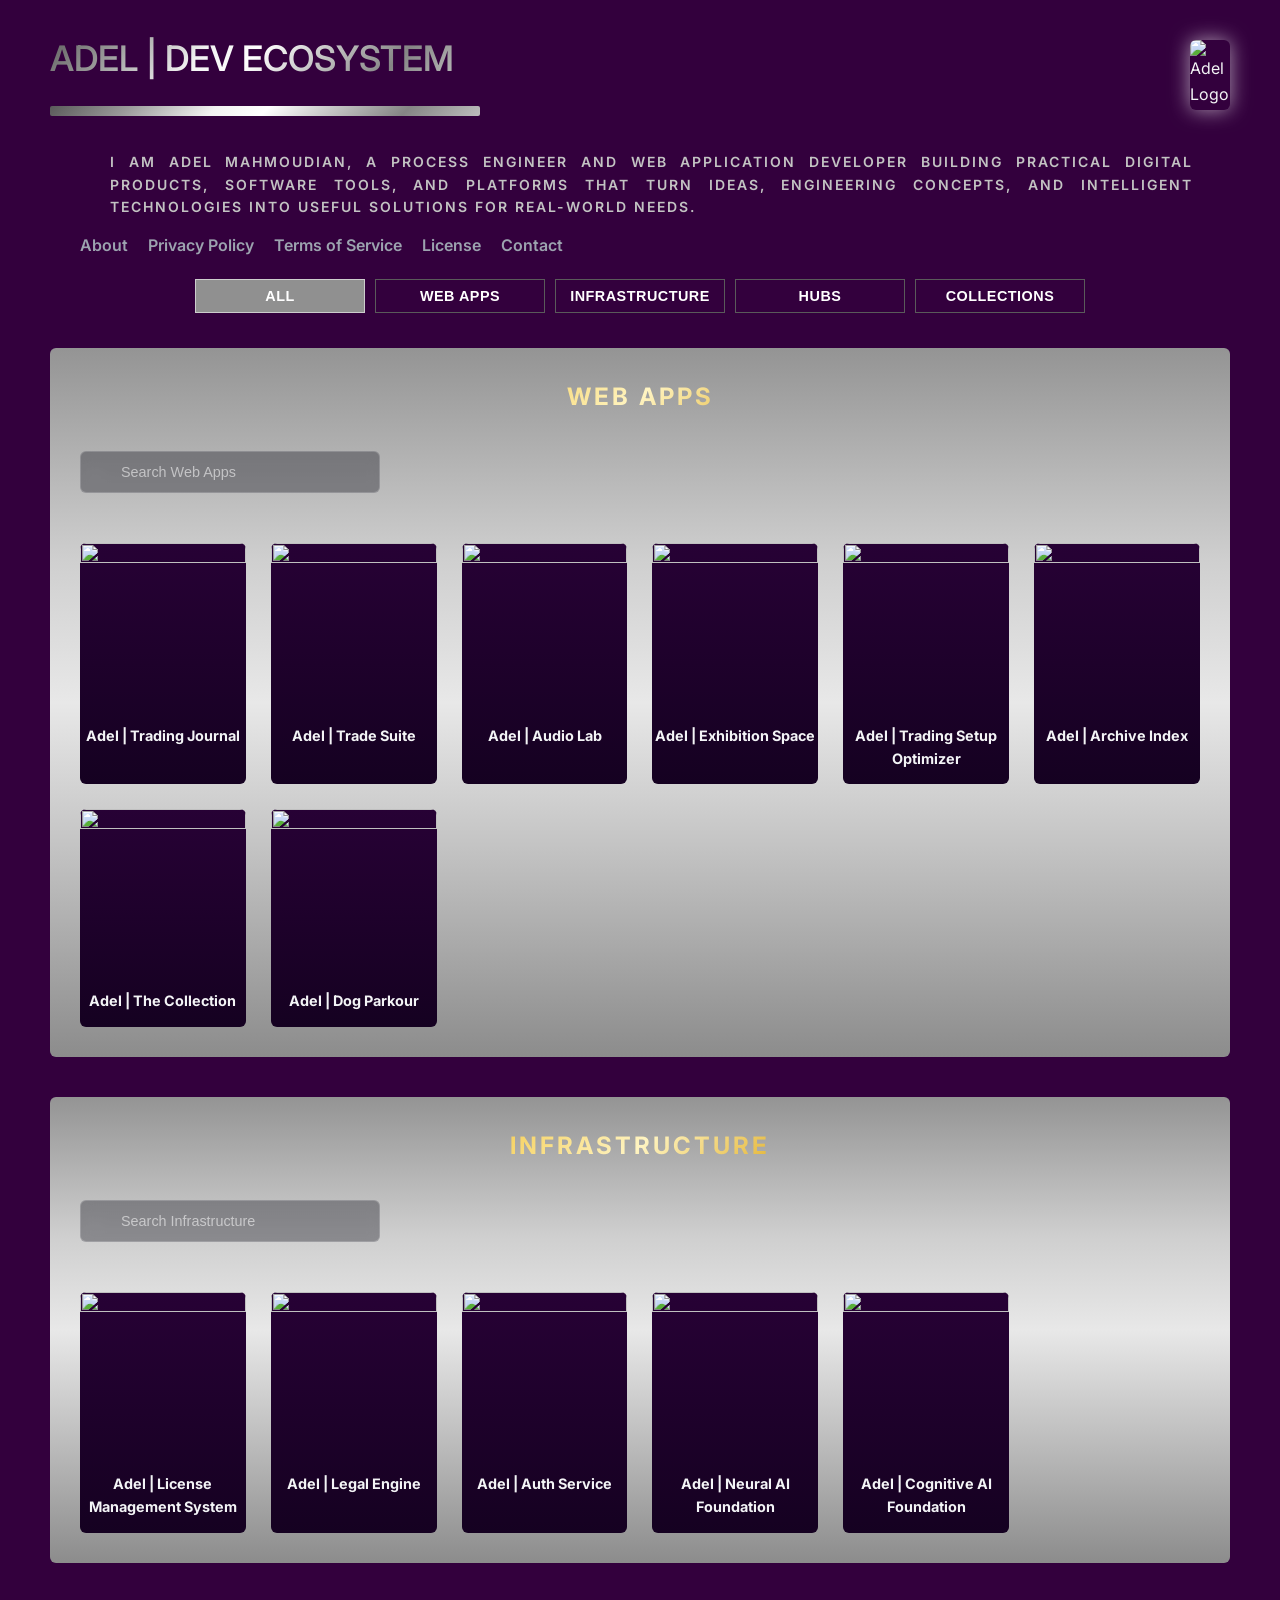
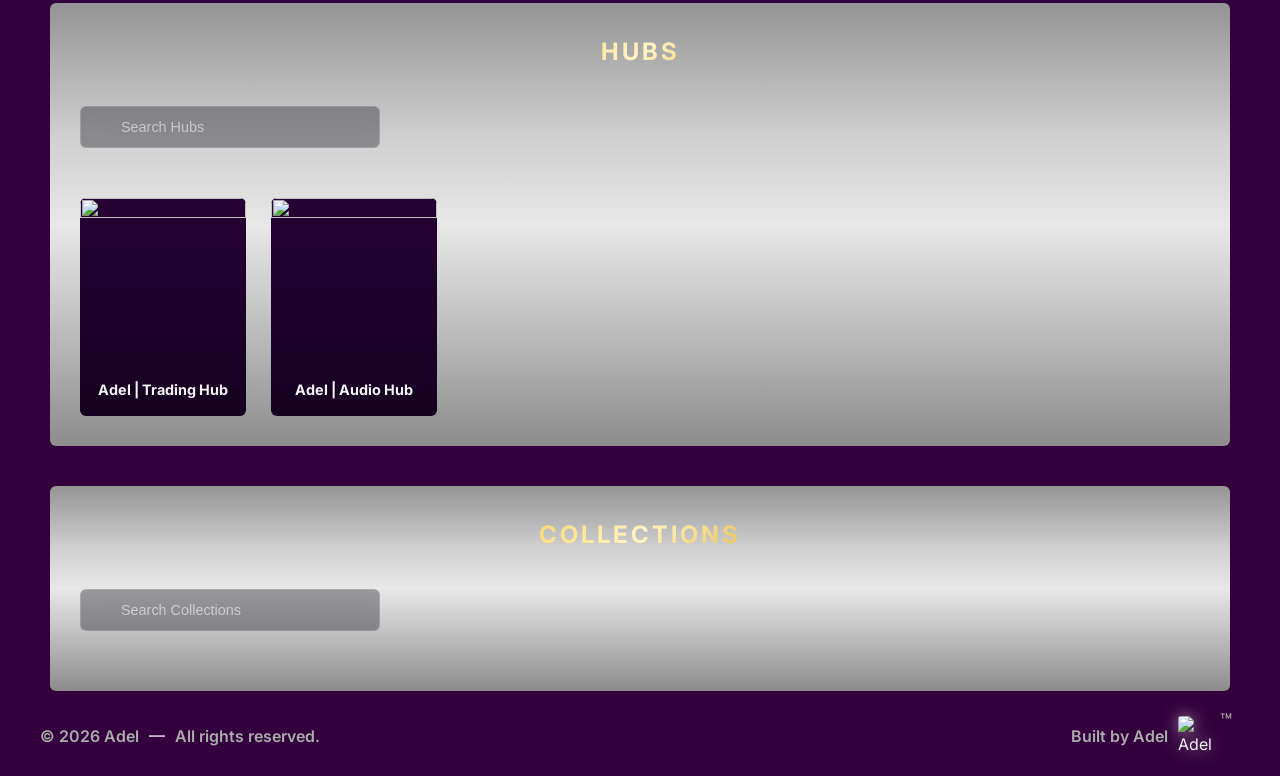
==== index.html @ b7fae026 "Deploying to gh-pages from @ adel-euai/dev-ecosystem@0aad345d366af66d57df4c00278a5dfdd2401c6c 🚀" ====
<!DOCTYPE html>
<html lang="en">

<head>
    <meta charset="utf-8" />
    <meta name="viewport" content="width=device-width, initial-scale=1.0" />
    <title>Adel | Dev Ecosyetm</title>

    <meta name="description" content="The official website of Adel Mahmoudian, bringing together digital products, software tools, platforms, and practical solutions across different domains.">
    <meta name="keywords" content="Process Engineer, Web Application Developer, Digital Products, Software Products, Web Applications, Software Tools, Platforms, Engineering, Automation, Intelligent Technologies, Adel Mahmoudian">
    <meta property="og:title" content="Adel | Dev Ecosystem">
    <meta property="og:description" content="The official website of Adel Mahmoudian, bringing together digital products, software tools, platforms, and practical solutions across different domains.">
    <meta property="og:image" content="https://adel-euai.github.io/asset-hub/og-image/dev-ecosystem-og-image.png">
    <meta property="og:url" content="https://adel-euai.github.io">
    <meta property="og:type" content="website">

    <meta name="twitter:card" content="summary_large_image">
    <meta name="twitter:title" content="Adel | Dev Ecosystem">
    <meta name="twitter:description" content="The official website of Adel Mahmoudian, bringing together digital products, software tools, platforms, and practical solutions across different domains.">
    <meta name="twitter:image" content="https://adel-euai.github.io/asset-hub/og-image/dev-ecosystem-og-image.png">

    <!------------------------------for address bar--------------------------------------->
    <link rel="icon" type="image/png" href="https://adel-euai.github.io/asset-hub/logo/adel-favicon.png">
    <link rel="stylesheet" href="styles.css">
    <link rel="preconnect" href="https://fonts.googleapis.com">
    <link rel="preconnect" href="https://fonts.gstatic.com" crossorigin>
    <link href="https://fonts.googleapis.com/css2?family=Inter:wght@400;600;800&display=swap" rel="stylesheet">
</head>

<body>
    <header class="main-header">
        <div class="header-content">
            <h1 class="gradient-text">Adel | Dev Ecosystem</h1>
            <div class="title-underline"></div>
            <p class="subtitle">
                I am Adel Mahmoudian, a Process Engineer and Web Application Developer building practical digital products, software tools, and platforms that turn ideas, engineering concepts, and intelligent technologies into useful solutions for real-world needs.
            </p>
            <nav class="nav-links">
                <a href="about.html">About</a>
                <a href="privacy.html">Privacy Policy</a>
                <a href="terms.html">Terms of Service</a>
                <a href="license.html">License</a>
                <a href="contact.html">Contact</a>
            </nav>
            
        </div>
        <img src="https://adel-euai.github.io/asset-hub/logo/adel-favicon.png" alt="Adel Logo" class="app-logo">
    </header>

    <div class="filter-bar">
        <button class="filter-btn active" data-filter="all">ALL</button>
        <button class="filter-btn" data-filter="web">WEB APPS</button>
        <button class="filter-btn" data-filter="infra">INFRASTRUCTURE</button>
        <button class="filter-btn" data-filter="hub">HUBS</button>
        <button class="filter-btn" data-filter="collection">COLLECTIONS</button>
    </div>

<!--============================= WEB APPS ======================================-->

    <section class="panel-grid-content" data-section="web">
        <div class="panel-box flex-column">
            <h2 class="panel-title">WEB APPS</h2>
            <div class="search-box">
                <div class="search-wrapper">
                    <span class="search-icon">⌕</span>
                    <input type="text" id="appSearch" placeholder="Search Web Apps">
                </div>
            </div>
      
            <div class="apps-grid">
                <div class="app-card web-app" data-name="trading journal">
                    <img src="https://adel-euai.github.io/asset-hub/logo/trading-journal-favicon.png">
                    <h3>Adel | Trading Journal</h3>
                </div>

                <div class="app-card web-app" data-name="trade suite">
                    <img src="https://adel-euai.github.io/asset-hub/logo/trade-suite-favicon.png">
                    <h3>Adel | Trade Suite</h3>
                </div>

                <div class="app-card web-app" data-name="audio lab">
                    <img src="https://adel-euai.github.io/asset-hub/logo/audio-lab-favicon.png">
                    <h3>Adel | Audio Lab</h3>
                </div>

                <div class="app-card web-app" data-name="exhibition space">
                    <img src="https://adel-euai.github.io/asset-hub/logo/exhibition-space-favicon.png">
                    <h3>Adel | Exhibition Space</h3>
                </div>
                <div class="app-card web-app" data-name="trading setup optimizer">
                    <img src="https://adel-euai.github.io/asset-hub/logo/trading-setup-optimizer-favicon.png">
                    <h3>Adel | Trading Setup Optimizer</h3>
                </div>
                <div class="app-card web-app" data-name="archive index">
                    <img src="https://adel-euai.github.io/asset-hub/logo/archive-index-favicon.png">
                    <h3>Adel | Archive Index</h3>
                </div>
                <div class="app-card web-app" data-name="the collection">
                    <img src="https://adel-euai.github.io/asset-hub/logo/the-collection-favicon.png">
                    <h3>Adel | The Collection</h3>
                </div>
                <div class="app-card web-app" data-name="dog parkour">
                    <img src="https://adel-euai.github.io/asset-hub/logo/dog-parkour-favicon.png">
                    <h3>Adel | Dog Parkour</h3>
                </div>

            </div>                      
        </div>
    </section>

<!--============================= INFRASTRUCTURES ======================================-->


    <section class="panel-grid-content" data-section="infra">
        <div class="panel-box flex-column">
            <h2 class="panel-title">INFRASTRUCTURE</h2>
            <div class="search-box">
                <div class="search-wrapper">
                    <span class="search-icon">⌕</span>
                    <input type="text" id="projectSearch" placeholder="Search Infrastructure">
                </div>
            </div>
      
            <div class="projects-grid">
                <div class="project-card web-app" data-name="license management system">
                    <div class="project-image">
                    <img src="https://adel-euai.github.io/asset-hub/logo/license-management-system-favicon.png">
                    </div>
                    <h3>Adel | License Management System</h3>
                </div>

                <div class="project-card web-app" data-name="legal engine">
                    <div class="project-image">
                    <img src="https://adel-euai.github.io/asset-hub/logo/legal-engine-favicon.png">
                    </div>
                    <h3>Adel | Legal Engine</h3>
                </div>

                <div class="project-card web-app" data-name="auth service">
                    <div class="project-image">
                    <img src="https://adel-euai.github.io/asset-hub/logo/auth-service-favicon.png">
                    </div>
                    <h3>Adel | Auth Service</h3>
                </div>

                <div class="project-card web-app" data-name="neural ai foundation">
                    <div class="project-image">
                    <img src="https://adel-euai.github.io/asset-hub/logo/neural-ai-foundation-favicon.png">
                    </div>
                    <h3>Adel | Neural AI Foundation</h3>
                </div>

                <div class="project-card web-app" data-name="cognitive ai foundation">
                    <div class="project-image">
                    <img src="https://adel-euai.github.io/asset-hub/logo/cognitive-ai-foundation-favicon.png">
                    </div>
                    <h3>Adel | Cognitive AI Foundation</h3>
                </div>
                
            </div>                      
        </div>
    </section>

<!--============================= HUBS ======================================-->

    <section class="panel-grid-content" data-section="hub">
        <div class="panel-box flex-column">
            <h2 class="panel-title">HUBS</h2>
            <div class="search-box">
                <div class="search-wrapper">
                    <span class="search-icon">⌕</span>
                    <input type="text" id="hubSearch" placeholder="Search Hubs">
                </div>
            </div>
      
            <div class="hubs-grid">
                <div class="hub-card" data-name="trading hub">
                    <img src="https://adel-euai.github.io/asset-hub/logo/trading-hub-favicon.png">
                    <h3>Adel | Trading Hub</h3>
                </div>

                <div class="hub-card" data-name="audio hub">
                    <img src="https://adel-euai.github.io/asset-hub/logo/audio-hub-favicon.png">
                    <h3>Adel | Audio Hub</h3>
                </div>
            </div>                       
        </div>
    </section>

<!--============================= COLLECTIONS ======================================-->

    <section class="panel-grid-content" data-section="collection">
        <div class="panel-box flex-column">
            <h2 class="panel-title">COLLECTIONS</h2>
            <div class="search-box">
                <div class="search-wrapper">
                    <span class="search-icon">⌕</span>
                    <input type="text" id="collectionSearch" placeholder="Search Collections">
                </div>
            </div>
      
            <!--div class="collections-grid">
                <div class="collection-card" data-name="exhibition">
                    <img src="https://adel-euai.github.io/asset-hub/logo/exhibition-favicon.png">
                    <h3>Adel | Exhibition</h3>
                </div>
            </div-->                      
        </div>
    </section>

    <!--============================= CONTACT ======================================-->
  <!--section class="contact-section">

  <div class="contact-container">

    <div class="contact-header">
      <h2 class="contact-title">LET’S CONNECT</h2>
      <p class="contact-text">
        For partnerships, licensing inquiries, or collaboration opportunities,
        feel free to reach out.
      </p>
    </div>

    <div class="contact-methods">

      <a href="mailto:adel.euai@gmail.com" class="contact-card">
        <span class="contact-value">adel.euai@gmail.com</span>
      </a>

      <a href="https://www.linkedin.com/in/adel-euai" target="_blank" class="contact-card">
        <span class="contact-value">LinkedIn</span>
      </a-->

    </div>

  </div>

</section>
    <div class="footer-container">

    <div class="footer-left">
      <span class="footer-built">© 2026 Adel</span>
      <span class="footer-separator">—</span>
      <span class="footer-built">All rights reserved.</span>
    </div>

    <div class="footer-right">
      <span class="footer-built">Built by Adel</span>
      <img src="https://adel-euai.github.io/asset-hub/logo/adel-favicon.png" alt="Adel Logo" class="footer-logo">
      <span class="tm-mark">™</span>
    </div>
  </div>

  <!--div class="footer-legal">
    <a href="./about.html">About</a>
    <span class="footer-separator">•</span>
    <a href="./privacy.html">Privacy Policy</a>
    <span class="footer-separator">•</span>
    <a href="./terms.html">Terms of Service</a>
    <span class="footer-separator">•</span>
    <a href="./license.html">License</a>
  </div-->
<!--------------------------------------------------MODAL----------------------------------------------->
    <div id="appModal" class="modal">
        <div class="modal-content">
            <span class="close-modal">&times;</span>
            <div class="modal-body">
                <div class="modal-left">
                    <img id="modalImg" src="">
                </div>
                <div class="modal-right">
                    <h3 id="modalTitle"></h3>
                    <p id="modalDesc"></p>
                    <span id="modalDescNote" class="cta-text"></span>
                    <div class="modal-actions">
                        <a id="modalLink" target="_blank" class="primary-btn">
                            Open Website
                        </a>
                        <a id="modalAppLink" target="_blank" class="primary-btn">
                            Launch App
                        </a>
                        <!--a id="modalGithubLink" target="_blank" class="primary-btn">
                            View GitHub
                        </a-->
                        <button id="hubItemsBtn" class="primary-btn">
                            View Hub Items
                        </button>
                        <a id="modalHubLink" target="_blank" class="primary-btn">
                            Open Hub
                        </a>
                    </div>
                </div>
            </div>
        </div>
    </div>
  <!----------------------------------------------MODAL HUB----------------------------------------------------->
  <div id="hubItemsModal" class="modal">
    <div class="modal-content hub-items-modal-content">
        <span class="close-hub-modal">&times;</span>
        <h2 id="hubItemsTitle" class="hub-items-title"></h2>
        <div class="hub-search-wrapper">
            <span class="hub-search-icon">⌕</span>
            <input
                type="text"
                id="hubItemSearch"
                placeholder="Search Item Name"
            >
        </div>
        <div id="hubItemsContainer" class="hub-items-container"></div>
    </div>
   </div>  
  
    <script src="script.js"></script>
    <!--script>
        const buttons = document.querySelectorAll(".filter-btn");

        buttons.forEach(btn => {
            btn.addEventListener("click", () => {

                // active state
                buttons.forEach(b => b.classList.remove("active"));
                btn.classList.add("active");

                const filter = btn.dataset.filter;

                // items
                const webApps = document.querySelectorAll(".web-app");
                const hubs = document.querySelectorAll(".hub");
                const infra = document.querySelectorAll(".project-card");

                if (filter === "all") {
                    webApps.forEach(el => el.classList.remove("hidden"));
                    hubs.forEach(el => el.classList.remove("hidden"));
                    infra.forEach(el => el.classList.remove("hidden"));
                }

                if (filter === "web") {
                    webApps.forEach(el => el.classList.remove("hidden"));
                    hubs.forEach(el => el.classList.add("hidden"));
                    infra.forEach(el => el.classList.add("hidden"));
                }

                if (filter === "hub") {
                    webApps.forEach(el => el.classList.add("hidden"));
                    hubs.forEach(el => el.classList.remove("hidden"));
                    infra.forEach(el => el.classList.add("hidden"));
                }

                if (filter === "infra") {
                    webApps.forEach(el => el.classList.add("hidden"));
                    hubs.forEach(el => el.classList.add("hidden"));
                    infra.forEach(el => el.classList.remove("hidden"));
                }

            });
        });
    </script-->
    <script>
        const buttons = document.querySelectorAll(".filter-btn");
        const sections = document.querySelectorAll(".panel-grid-content");

        buttons.forEach(btn => {
            btn.addEventListener("click", () => {

                buttons.forEach(b => b.classList.remove("active"));
                btn.classList.add("active");

                const filter = btn.dataset.filter;

                sections.forEach(sec => {

                    const type = sec.dataset.section;

                    if (filter === "all") {
                        sec.classList.remove("hidden");
                    } 
                    else if (type === filter) {
                        sec.classList.remove("hidden");
                    } 
                    else {
                        sec.classList.add("hidden");
                    }
                });
            });
        });
    </script>
</body>
</html>
---- styles.css ----
:root {
    --bg: #33003d;
    --card-bg: linear-gradient(180deg, #110135, #0a0121);
    /*--accent: #38bdf8;*/
    --text-main: #f3f4f6;
    --text-muted: #9ca3af;
    /*--border: rgba(56, 189, 248, 0.2);*/
}

* { box-sizing: border-box; }

body {
    margin: 0;
    font-family: 'Inter', sans-serif;
    background-color: var(--bg);
    color: var(--text-main);
    line-height: 1.6;
}

.main-header {
    display: flex;
    justify-content: space-between;
    align-items: top;
    width: 100%;
    padding: 30px 50px 0px 50px;
}

.gradient-text {
    font-size: 2.2rem;
    font-weight: 550;
    text-transform: uppercase;
    margin: 0;
    display: inline-block;
    /*background: linear-gradient(135deg, #4b4b4b, #ffffff);*/
        background: linear-gradient(
        135deg,
        #5a5a5a 0%,
        #9a9a9a 18%,
        #f2f2f2 38%,
        #ffffff 50%,
        #d0d0d0 62%,
        #858585 82%,
        #bdbdbd 100%
    );
    -webkit-background-clip: text;
    -webkit-text-fill-color: transparent;
    margin-bottom: 20px;
}

.subtitle {
    width: 95%; 
    Color: #c3c3c3;
    font-size: 14px;
    font-weight: 600;
    letter-spacing: 2px;
    margin: 35px 0 0 60px;
    text-align: justify;
      text-transform: uppercase;
}

.app-logo {
  height: 70px;
  box-shadow: 0 0 20px rgba(255, 255, 255, 0.6);
  border-radius: 6px;
  transition: transform 0.3s ease;
  margin-top: 10px;
}

.app-logo:hover {
  transform: scale(1.1);
}

.hero-section {
    width: 100%;
    padding: 0px 50px 0px 50px;
}

.hero-container {
    border-radius: 6px;
    overflow: hidden;
    border: 1px solid var(--border);
    box-shadow: 0 20px 50px rgba(0,0,0,0.6);
}

.main-cover {
    width: 100%;
    display: block;
    height: auto;
}

.panel-grid-content {
    display: flex;
    width: 100%;
    /*gap: 24px;*/
    margin: 10px auto;
    padding: 15px 50px; 

}

.panel-grid-content .panel-box:first-child {
    flex: 2.5; 
}

.panel-grid-content .panel-box:last-child {
    flex: 1;
    min-width: 300px; 
}

.panel-box {
    flex: 1;
        background: linear-gradient(
        0deg,
        #8c8c8c 0%,
        #c4c4c4 30%,
        #e8e8e8 50%,
        #cfcfcf 70%,
        #949494 100%
    );    
    border: 1px solid var(--border);
    /*border-radius: 20px;*/
    border-radius: 6px;
    padding: 10px 30px 30px 30px;
    display: flex;
    flex-direction: column;
}

.panel-box.flex-column {
    justify-content: space-between; 
}

.panel-box .cta-wrapper {
    margin: 20px 0 0 0; 
}

.panel-title {
    font-size: 1.5rem;
    letter-spacing: 3px;
    text-align: center;
    margin-bottom: 15px;
    background: linear-gradient(135deg, #27002e, #a000c0);
    background: linear-gradient(
    135deg,
    #7a4b00 0%,
    #b8860b 18%,
    #f6d365 38%,
    #fff4c2 50%,
    #e5b93f 62%,
    #b57908 82%,
    #8a5700 100%
);

    -webkit-background-clip: text;
    -webkit-text-fill-color: transparent;
}

.nav-btn {
    position: absolute;
    top: 50%;
    transform: translateY(-50%);
    background: #6eb37e;
    color: white;
    border: none;
    padding: 15px 10px;
    cursor: pointer;
    font-size: 1.2rem;
}

.cta-wrapper { text-align: center; margin: 60px 0; }

.primary-btn {
    text-decoration: none;
    padding: 18px 40px;
    background: linear-gradient(135deg, #6fbeb489, #2b43438a);
    border: 1px solid rgba(255, 255, 255, 0.347);
    color: white;
    font-weight: 800;
    /*border-radius: 15px;*/
    border-radius: 6px;
    font-size: 0.9rem;
    transition: 0.3s;
    display: inline-block;
    max-width: 300px;
    text-align: center;
}

.primary-btn:hover {
    box-shadow: 0 0 20px rgba(56, 189, 248, 0.6);
}

/*========================= FILTER BAR ===========================*/
.filter-bar {
    display: flex;
    gap: 10px;
    justify-content: center;
    margin: 20px 0;
}

.filter-btn {
    padding: 8px 14px;
    border: 1px solid #5a5a5a;
    background: transparent;
    color: #fff;
    cursor: pointer;
    border-radius: 0;
    transition: 0.2s;
    min-width: 170px;
    font-size: 0.9rem;
    font-weight: 550;
    letter-spacing: 0.5px;
    text-transform: uppercase;
}

.filter-btn.active {
    background: #909090;
    border-color: #cdcdcd;
    color: #ffffff;
}


.hidden {
    display: none !important;
}

.panel-grid-content {
    transition: opacity 0.3s ease, transform 0.3s ease;
}

.panel-grid-content.hidden {
    opacity: 0;
    transform: scale(0.98);
    pointer-events: none;
    height: 0;
    overflow: hidden;
}

/*========================= CONTACT ============================*/

.contact-section {
  padding: 10px 10px;
  background: linear-gradient(135deg, #3c3c3c, #cbcbcb);
  width: 95%;
  margin: 30px auto;
  /*border-radius: 20px;*/
  border-radius: 6px; 
}

.contact-section::before {
  content: "";
  /*position: absolute;*/
  position: relative;
  top: 0;
  left: 0;
  right: 0;
  height: 2px;
  background: linear-gradient(90deg, #a1e3ff, #6366f1);
  opacity: 0.6;
}

.contact-container {
  max-width: 1100px;
  margin: 0 auto 20px;
  text-align: center;
}

.contact-header {
  margin-bottom: 30px;
}

.contact-title {
  font-size: 2rem;
  margin-bottom: 15px;
  font-weight: 600;
  display: inline-block;
  background: linear-gradient(135deg, #27002e, #a000c0);
  background-clip: text;
  -webkit-background-clip: text;
  -webkit-text-fill-color: transparent;
}

.contact-text {
  font-size: 1.3rem;
  font-weight: 600;
  background: linear-gradient(135deg,  #2d2d2d, #545454);
  background-clip: text;
  -webkit-background-clip: text;
  -webkit-text-fill-color: transparent;
  color: #b7c0ff;
  max-width: 1000px;
  margin: 0 auto;
  line-height: 1.7;
}

/*================================== FOOTER ========================================*/
.footer {
  background: #0a0c10;
  padding: 40px 20px 25px;
  font-size: 14px;
  color: #8b8f98;
}

.footer-container {
  max-width: 1200px;
  margin: 0 auto;
  display: flex;
  justify-content: space-between;
  align-items: center;
  flex-wrap: wrap;
}

.footer-left {
  display: flex;
  align-items: center;
  gap: 10px;
  margin-bottom: 20px;
}

.footer-built {
  color: #ababab;
  line-height: 1;
  display: flex;
  align-items: center;
  font-weight: 600;
}

.footer-logo {
  height: 40px;
  width: 40px;
  filter: drop-shadow(0 0 8px rgba(255, 255, 255, 0.5));
  border-radius: 3px;
  transition: transform 0.3s ease;
  object-fit: cover;
}

.footer-logo:hover {
  transform: scale(1.05);
}

.footer-legal {
  margin-bottom: 20px;
  text-align: center;
  font-weight: 600;
}

.footer-legal a {
  color: #ababab;
  text-decoration: none;
  margin: 0 10px;
  transition: 0.3s ease;
}

.footer-legal a:hover {
  color: #ffffff;
}

.footer-right {
  display: flex;
  align-items: center;   
  gap: 10px;
  margin-bottom: 20px;
}

.footer-right:hover .footer-logo {
  transform: scale(1.05);
  transition: 0.3s ease;
}
.footer-separator {
color: #ffffff;
}
/*=============================== TRADE MARK ================================*/

.tm-mark {
    position: relative;
    top: -15px;         
    right: 8px;      
    font-size: 20px;   
    font-weight: normal;
    color: #ababab;    
    opacity: 1;      
}

/**********************************The Main App Card*******************************/
.app-showcase-card {
    display: flex;
    background: rgb(39, 0, 54);
    border: 1px solid var(--border); 
    border-radius: 20px;
    overflow: hidden;
    transition: transform 0.3s ease;
    margin-top: 20px; 
    height: 400px; 
    cursor: pointer;
}

.app-thumbnail {
    flex: 2; 
    background: #1a1a1a;
    height: 100%; 
}

.app-thumbnail img {
    width: 100%;
    height: 100%;
    object-fit: cover; 
}
.app-info {
    flex: 2;
    padding: 20px 30px; 
    display: flex;
    flex-direction: column;
    justify-content: center; 
    gap: 10px; 
}

.app-info h3 {
    font-size: 1.5rem; 
    margin: 0;
}

.app-features-list {
    list-style: none;
    padding: 0;
    margin: 10px 0; 
}

.app-features-list li {
    margin-bottom: 6px; 
    font-size: 0.9rem;
}

.app-info .cta-wrapper {
    margin: 10px 0 0 0; 
    text-align: center;
}

.project-desc {
    margin: 10px 0 0 0; 
    text-align: justify;
    color: #ffffff;
}

.project-title {
    text-align: center;
    color: #e694ff;
}

.cta-text {
    display: block;
    margin-top: 0px;
    color: #a4a4a4; 
    font-weight: 600;
    font-style: italic; 
    line-height: 1.5;
}

/*------------------------------------------NAVI--------------------------------------------*/
.nav-links {
  margin: 15px 0px 0px 30px;
  display: flex;
  gap: 20px;
}

.nav-links a {
  text-decoration: none;
  color: var(--text-muted);
  font-weight: 600;
  transition: 0.3s;
}

.nav-links a:hover {
  color: #ffffff;
}


/*--------------------------------------------Title Underline------------------------------------------*/
.site-title {
    margin-bottom: 5px; 
    font-size: 2.5rem;
    color: #ffffff; 
}

.title-underline {
    width: 430px;           
    height: 10px;           
    /*background: linear-gradient(90deg, #ffffff,#393939);*/
    
        background: linear-gradient(
        135deg,
        #5a5a5a 0%,
        #9a9a9a 18%,
        #f2f2f2 38%,
        #ffffff 50%,
        #d0d0d0 62%,
        #858585 82%,
        #bdbdbd 100%
    );
    border-radius: 2px;    
    align-items: left;
}


/*-------------------------------------------MODAL----------------------------------------------*/
.modal {
    display: none;
    position: fixed;
    inset: 0;
    z-index: 9999;
    background: rgba(0,0,0,0.7);
    justify-content: center;
    align-items: center;
}

.modal.active {
    display: flex;
}

.modal-content {
    /*background: rgb(39, 0, 54);*/
    background: rgb(33, 2, 41);
    border-radius: 6px;
    padding: 25px;
    width: 80%;
    max-width: 1800px;
    position: relative;
}

.modal-body {
    display: flex;
    gap: 25px;
    align-items: center;
}

.modal-left {
    flex: 1.2;
}

.modal-left img {
    width: 100%;
    border-radius: 6px;
}

.modal-right {
    flex: 1.5;
    display: flex;
    flex-direction: column;
    gap: 12px;
    text-align: justify;
}
/*
.modal-right .primary-btn {
    width: auto;
    align-self: center;
    margin-top: 20px;
}
*/
.modal-right .primary-btn {
    width: auto;
    align-self: center;
}

.modal-right h3 {
    margin: 0;
    text-align: center;
    color: #8cbabe;
}

.modal-right p {
    margin: 0;
    line-height: 1.6;
}

.modal-actions {
    display: flex;
    gap: 12px;
    justify-content: center;
    align-items: center;
    flex-wrap: nowrap; /* مهم */
}

.modal-actions .primary-btn {
    margin-top: 0 !important;
    flex: 1;
    min-width: 160px;
}

/* ================= MODAL CLOSE BUTTON ================= */

.close-modal,
.close-hub-modal {

    position: absolute;
    top: 18px;
    right: 18px;

    width: 42px;
    height: 42px;

    display: flex;
    align-items: center;
    justify-content: center;

    background: rgba(255,255,255,0.08);
    border: 1px solid rgba(255,255,255,0.12);

    border-radius: 6px;

    backdrop-filter: blur(8px);

    color: #ffffff;
    font-size: 24px;
    font-weight: 400;

    cursor: pointer;

    transition: all 0.25s ease;
}

.close-modal:hover,
.close-hub-modal:hover {

    background: rgba(255,255,255,0.16);

    transform: scale(1.05);

    box-shadow: 0 0 15px rgba(255,255,255,0.12);
}
/*-----------------------------------------APP STORE TO GRID-----------------------------------*/
.apps-grid {
    display: grid;
    grid-template-columns: repeat(6, 1fr);
    gap: 25px;
    margin-top: 20px;
}

.projects-grid {
    display: grid;
    grid-template-columns: repeat(6, 1fr);
    gap: 25px;
    margin-top: 20px;
}

.hubs-grid {
    display: grid;
    grid-template-columns: repeat(6, 1fr);
    gap: 25px;
    margin-top: 20px;
}

.collections-grid {
    display: grid;
    grid-template-columns: repeat(6, 1fr);
    gap: 25px;
    margin-top: 20px;
}

.app-card {
    border-radius: 6px;
    border: 1px solid var(--border);
    background: linear-gradient(180deg, #270135, #150121);
    overflow: hidden;
    cursor: pointer;
    transition: 0.3s ease;
    text-align: center;
}

.app-card:hover {
    transform: translateY(-6px);
}

.project-card {
    border-radius: 6px;
    border: 1px solid var(--border);
    background: linear-gradient(180deg,  #270135, #150121);
    overflow: hidden;
    cursor: pointer;
    transition: 0.3s ease;
    text-align: center;
}

.project-card:hover {
    transform: translateY(-6px);
}

.hub-card {
    border-radius: 6px;
    border: 1px solid var(--border);
    background: linear-gradient(180deg,  #270135, #150121);
    overflow: hidden;
    cursor: pointer;
    transition: 0.3s ease;
    text-align: center;
}

.hub-card:hover {
    transform: translateY(-6px);
}

.collection-card {
    border-radius: 6px;
    border: 1px solid var(--border);
    background: linear-gradient(180deg, #110135, #0a0121);
    overflow: hidden;
    cursor: pointer;
    transition: 0.3s ease;
    text-align: center;
}

.collection-card:hover {
    transform: translateY(-6px);
}

.app-card img {
    width: 100%;
    aspect-ratio: 1 / 1;
    object-fit: cover;
}

.project-card img {
    width: 100%;
    /*aspect-ratio: 1.9 / 1;*/
    aspect-ratio: 1 / 1;
    object-fit: cover;
}

.hub-card img {
    width: 100%;
    aspect-ratio: 1 / 1;
    object-fit: cover;
}

.collection-card img {
    width: 100%;
    aspect-ratio: 1 / 1;
    object-fit: cover;
}

.app-card h3 {
    text-align: center;
    font-size: 0.9rem;
}

.project-card h3 {
    text-align: center;
    font-size: 0.9rem;
}

.hub-card h3 {
    text-align: center;
    font-size: 0.9rem;
}

.collection-card h3 {
    text-align: center;
    font-size: 0.9rem;
}

/* ================= HUB MODAL SCROLLBAR ================= */

.hub-items-modal-content::-webkit-scrollbar {
    width: 10px;
}

.hub-items-modal-content::-webkit-scrollbar-track {
    background: rgba(255,255,255,0.04);
    border-radius: 6px;
}

.hub-items-modal-content::-webkit-scrollbar-thumb {
    background: linear-gradient(180deg, #4bd0bf, #7c3aed);
    border-radius: 6px;
    border: 2px solid rgba(0,0,0,0.15);
}

.hub-items-modal-content::-webkit-scrollbar-thumb:hover {
    background: linear-gradient(180deg, #67e8f9, #8b5cf6);
}

/* Firefox */

.hub-items-modal-content {
    scrollbar-width: thin;
    scrollbar-color: #7c3aed rgba(255,255,255,0.04);
}

.hub-items-modal-content {
    scroll-behavior: smooth;
}
/*----------------------------------------SEARCH-----------------------------------------*/
.search-box {
    width: 300px;
    text-align: center;
    display: flex;
    justify-content: center;
    margin: 20px 0 30px;
}

.search-box input {
    width: 100%;
    padding: 10px;
    border-radius: 6px;
    border: 1px solid var(--border);
    outline: none;
}

.search-wrapper {
    position: relative;
    width: 320px;
}

.search-wrapper input {
    width: 100%;
    padding: 12px 16px 12px 40px;
    border-radius: 6px;
    border: 1px solid rgba(255,255,255,0.18);
    background: rgba(10, 10, 20, 0.35);
    color: #fff;
    font-size: 0.9rem;
    backdrop-filter: blur(6px);
    transition: all 0.2s ease;
}

.search-wrapper input::placeholder {
    color: rgba(255,255,255,0.55);
}

.search-icon {
    position: absolute;
    left: 12px;
    top: 50%;
    transform: translateY(-50%);
    font-size: 0.95rem;
    color: rgba(255,255,255,0.6);
    pointer-events: none;
}

.search-wrapper input:focus {
    outline: none;
    border: 1px solid rgb(255, 255, 255);
    background: rgba(87, 87, 87, 0.958);
    box-shadow: 0 0 0 3px rgba(246, 246, 246, 0.12);
}

.hub-items-modal-content {
    width: 1200px;
    max-width: 92%;
    max-height: 85vh;
    overflow-y: auto;
}

.hub-items-title {
    text-align: center;
    margin-bottom: 25px;
    color: #4bd0bf;
}

.hub-items-container {
    display: flex;
    flex-direction: column;
    gap: 15px;
}

.hub-item-row {
    display: flex;
    gap: 15px;
    align-items: flex-start;

    background: rgba(255,255,255,0.04);
    border: 1px solid rgba(255,255,255,0.08);

    padding: 15px;
    border-radius: 6px;
}

.hub-item-row img {
    width: 100px;
    height: 100px;
    border-radius: 6px;
    object-fit: cover;
    flex-shrink: 0;
}

.hub-item-info {
    flex: 1;
}

.hub-item-info h4 {
    margin: 0 0 8px 0;
    color: #cacaca;
}

.hub-item-info p {
    margin: 0;
    color: #cbcbcb;
    font-size: 0.9rem;
    line-height: 1.5;
}

/* ================= HUB ITEM LINKS ================= */

.hub-item-links {
    display: flex;
    gap: 10px;
    margin-top: 14px;
    flex-wrap: wrap;
}

.hub-item-link {
    text-decoration: none;
    padding: 8px 14px;
    border-radius: 6px;
    background: rgba(255, 255, 255, 0.326);
    border: 1px solid rgba(255,255,255,0.1);
    color: #ffffff;
    font-size: 0.82rem;
    font-weight: 600;
    transition: all 0.25s ease;
    margin-left: auto;
}

.hub-item-link:hover {
    background: rgba(75,208,191,0.16);
    border-color: rgba(75,208,191,0.4);
    transform: translateY(-2px);
}

/* ================= HUB SEARCH ================= */

.hub-search-wrapper {
    position: relative;
    width: 100%;
    margin-bottom: 22px;
}

.hub-search-wrapper input {
    width: 100%;
    padding: 13px 16px 13px 42px;
    border-radius: 6px;
    border: 1px solid rgba(255,255,255,0.12);
    background: rgba(255,255,255,0.05);
    color: #ffffff;
    font-size: 0.92rem;
    outline: none;
    transition: all 0.25s ease;
}

.hub-search-wrapper input:focus {
    border-color: rgba(75,208,191,0.5);
    box-shadow: 0 0 0 4px rgba(75,208,191,0.08);
}

.hub-search-wrapper input::placeholder {
    color: rgba(255,255,255,0.45);
}

.hub-search-icon {
    position: absolute;
    left: 14px;
    top: 50%;
    transform: translateY(-50%);
    color: rgba(255,255,255,0.5);
    font-size: 0.95rem;
    pointer-events: none;
}

.hub-item-meta {

    display: flex;

    flex-wrap: wrap;

    gap: 10px;

    margin-top: 12px;

    margin-bottom: 14px;

}

.hub-item-badge {

    padding: 8px 14px;

    border-radius: 6px;

    background: rgba(255,255,255,0.04);

    border: 1px solid rgba(255,255,255,0.08);

    color: #cfcfcf;

    font-size: 0.78rem;

    font-weight: 700;

    letter-spacing: .5px;

    user-select: none;

}



/* ================= GLOBAL SCROLLBAR ================= */

/* Firefox */

html {

    scrollbar-width: thin;

    scrollbar-color: #bcbcbc #1f0135;

}

/* Chrome / Edge / Safari */

::-webkit-scrollbar {

    width: 12px;

    height: 12px;

}

::-webkit-scrollbar-track {

    background: linear-gradient(
        180deg,
        #260135,
        #180121
    );

    border-left: 1px solid rgba(197, 56, 248, 0.08);

}

::-webkit-scrollbar-thumb {

    background: linear-gradient(
        180deg,
        #9b4bd0,
        #b73aed
    );

    border-radius: 6px;

    border: 2px solid #2b0135;

    transition: all .25s ease;

}

::-webkit-scrollbar-thumb:hover {

    background: linear-gradient(
        180deg,
        #c167f9,
        #cb5cff
    );

}

::-webkit-scrollbar-thumb:active {

    background: #b34bd0;

}

::-webkit-scrollbar-corner {

    background: #240135;

}

/*////////////////////////////////////////////////--MOBILE--/////////////////////////////////////////////*/
@media (max-width: 768px) {

    /* ================= GENERAL ================= */
    body {
        line-height: 1.6;
    }

    /* ================= HEADER ================= */
    .main-header {
        padding: 20px 18px 0 18px;
    }

    .header-content {
        display: flex;
        flex-direction: column;
        align-items: flex-start;
        gap: 12px;
    }

    .gradient-text {
        font-size: 1.5rem;
        margin-bottom: 10px;
    }

    .title-underline {
        width: 250px;
        height: 6px;
    }

    .subtitle {
        width: 90%;
        margin-top: 10px;
        font-size: 14px;
        letter-spacing: 0.8px;
        text-align: justify;
        margin-left: auto;
    }

    .app-logo {
        height: 55px;
        margin-top: 0;
    }
    .nav-links {
        margin: 10px 0 0 0;
        flex-wrap: wrap;
        gap: 10px;
        font-size: 0.85rem;
    }

    /* ================= HERO ================= */
    .hero-section {
        padding: 0 15px;
    }

    /* ================= PANEL ================= */
    .panel-grid-content {
        flex-direction: column;
        padding: 10px 15px;
        gap: 15px;
    }

    .panel-box {
        padding: 15px;
    }

    .panel-grid-content .panel-box:last-child {
        min-width: unset;
    }

    /* ================= CAROUSEL ================= */
    .carousel {
        aspect-ratio: 16 / 10;
    }

    /* ================= FEATURES ================= */
    .features-grid {
        gap: 10px;
    }

    .feature-card {
        padding: 12px;
    }

    .feature-card h3 {
        font-size: 0.9rem;
    }

    .feature-card p {
        font-size: 0.8rem;
    }

    /* ================= BUTTON ================= */
    .primary-btn {
        width: 100%;
        max-width: 100%;
        font-size: 0.85rem;
    }

    /* ================= CONTACT ================= */
    .contact-section {
        width: 93%;
        border-radius: 6px;
    }

    .contact-title {
        font-size: 1.5rem;
    }

    .contact-text {
        font-size: 1rem;
    }

    .contact-methods {
        gap: 15px;
    }

    .contact-card {
        min-width: 100%;
    }

    /* ================= FOOTER ================= */
    .footer-container {
        flex-direction: column;
        gap: 15px;
        text-align: center;
    }

    .footer-left,
    .footer-right {
        justify-content: center;
    }

    /* ================= GRID FIX ================= */
    .apps-grid {
        grid-template-columns: repeat(2, 1fr);
    }

    .projects-grid {
        grid-template-columns: repeat(2, 1fr);
    }

    .hubs-grid {
        grid-template-columns: repeat(2, 1fr);
    }

    /* ================= SEARCH ================= */
    .search-wrapper {
        width: 100%;
    }

    /* ================= MODAL ================= */
    
    .modal-content {
        width: 95%;
        max-width: 95%;
        max-height: 90vh;
        overflow-y: auto; 
        padding: 15px;
        border-radius: 6px;
    }

    .modal-body {
        flex-direction: column;
        align-items: stretch;
        gap: 15px;
    }

    .modal-left {
        flex: unset;
        width: 100%;
    }

    .modal-left img {
        width: 100%;
        height: auto;
        border-radius: 6px;
    }

    .modal-right {
        flex: unset;
        width: 100%;
        text-align: justify;
        gap: 10px;
    }

    .modal-right h3 {
        font-size: 1.2rem;
        color: #4bd0bf;
    }

    .modal-right p {
        font-size: 0.9rem;
        line-height: 1.5;
    }

    .modal-right .primary-btn {
        width: 100%;
        margin-top: 10px;
    }

/*========================= FILTER BAR ===========================*/
.filter-bar {
    display: flow-root;
    margin: 20px 0 0 12px;
}

.filter-btn {
    min-width: 20px;
    font-size: 0.44rem;
}

/*================================== FOOTER ========================================*/

.footer-built {
  font-weight: 600;
  font-size: 12px;
}

.footer-legal {
  margin-bottom: 20px;
  margin-top: 20px;
  font-size: 12px;
}

}
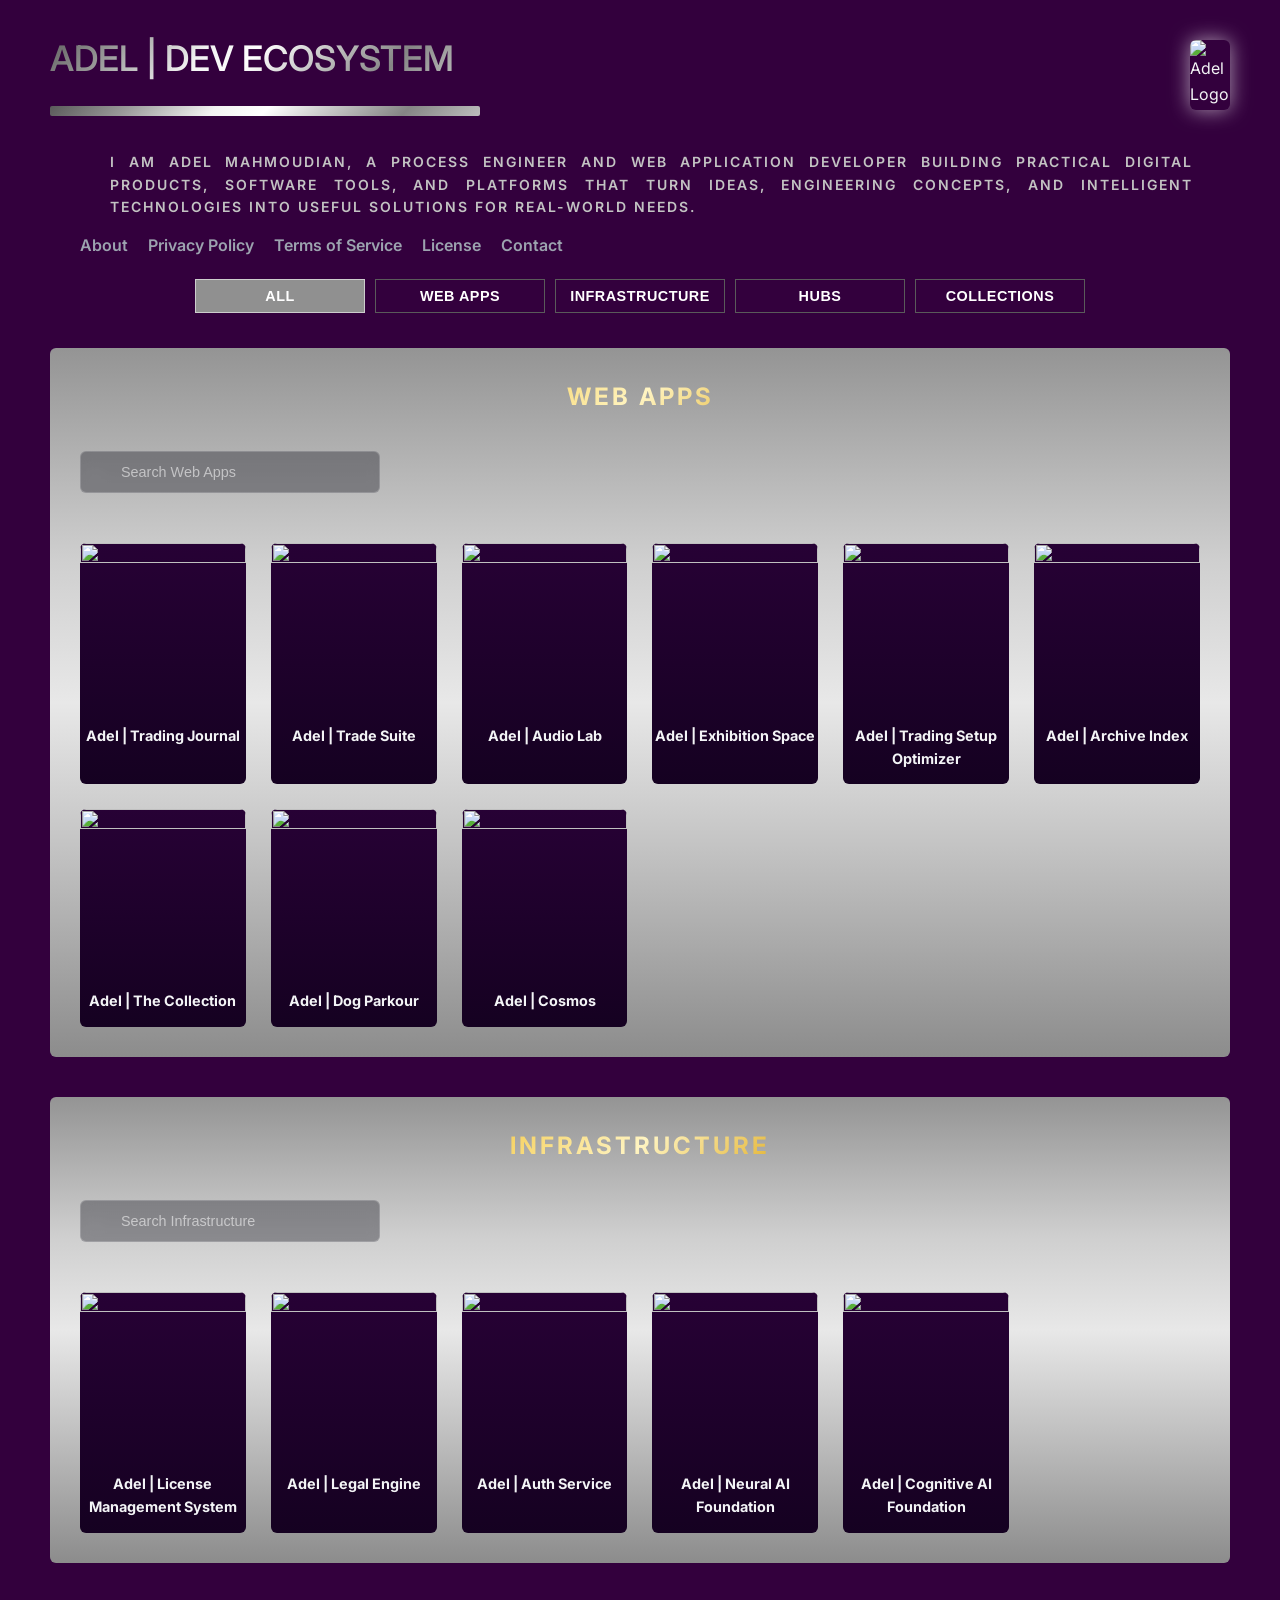
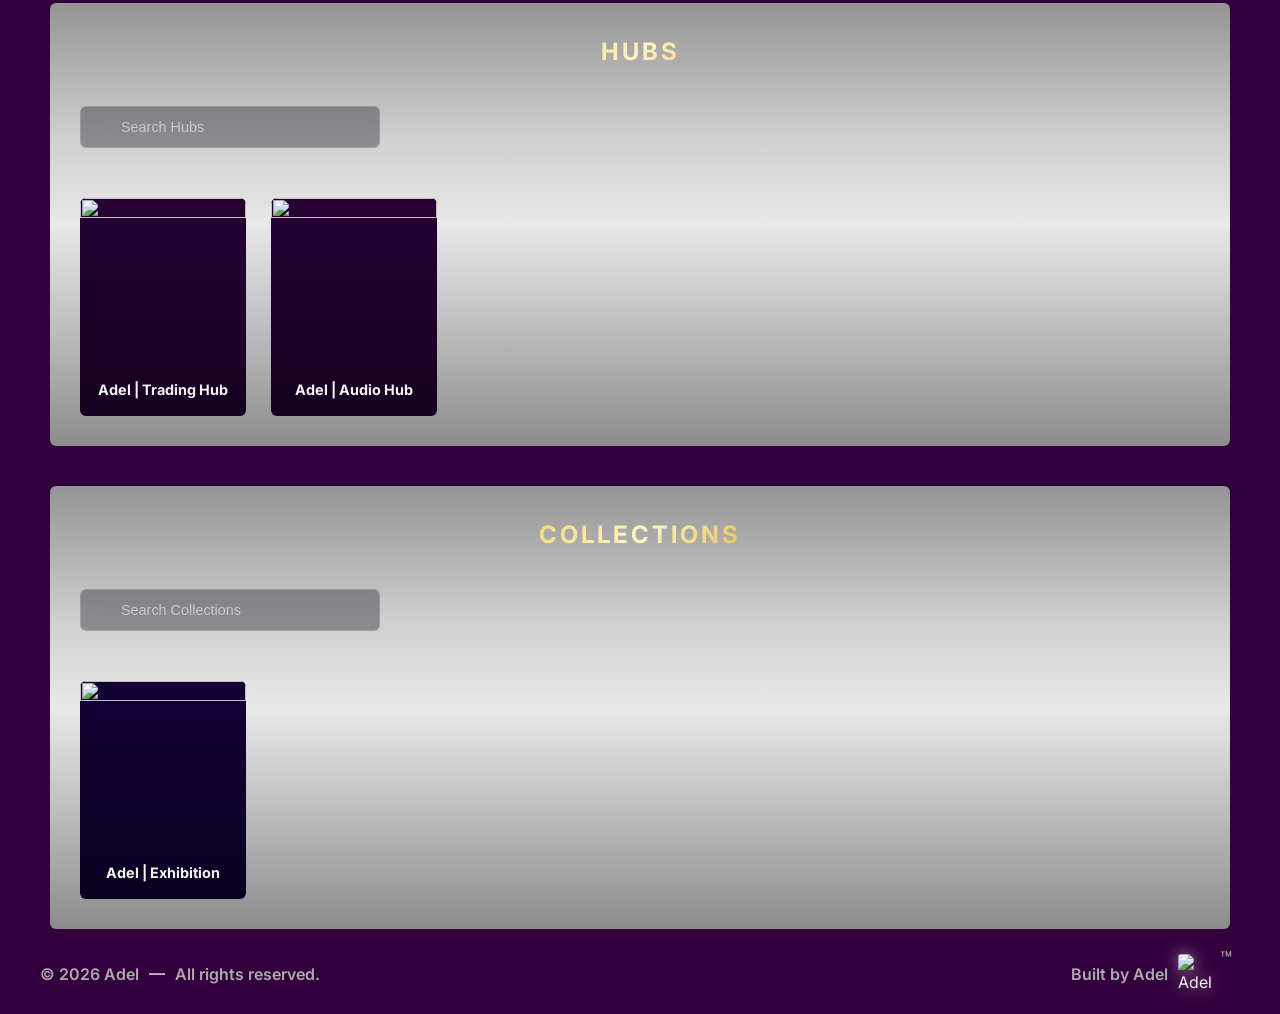
==== commit a55931f7: "Deploying to gh-pages from @ adel-euai/dev-ecosystem@9e253f9f2bd47e468799720ecc8d53b76d857f08 🚀" ====
--- a/index.html
+++ b/index.html
@@ -103,6 +103,10 @@
                     <img src="https://adel-euai.github.io/asset-hub/logo/dog-parkour-favicon.png">
                     <h3>Adel | Dog Parkour</h3>
                 </div>
+                <div class="app-card web-app" data-name="cosmos">
+                    <img src="https://adel-euai.github.io/asset-hub/logo/cosmos-favicon.png">
+                    <h3>Adel | Cosmos</h3>
+                </div>
 
             </div>                      
         </div>
@@ -199,12 +203,12 @@
                 </div>
             </div>
       
-            <!--div class="collections-grid">
+            <div class="collections-grid">
                 <div class="collection-card" data-name="exhibition">
                     <img src="https://adel-euai.github.io/asset-hub/logo/exhibition-favicon.png">
                     <h3>Adel | Exhibition</h3>
                 </div>
-            </div-->                      
+            </div>                      
         </div>
     </section>
 
--- a/styles.css
+++ b/styles.css
@@ -1217,6 +1217,10 @@
         grid-template-columns: repeat(2, 1fr);
     }
 
+    .collections-grid {
+        grid-template-columns: repeat(2, 1fr);
+    }
+
     /* ================= SEARCH ================= */
     .search-wrapper {
         width: 100%;
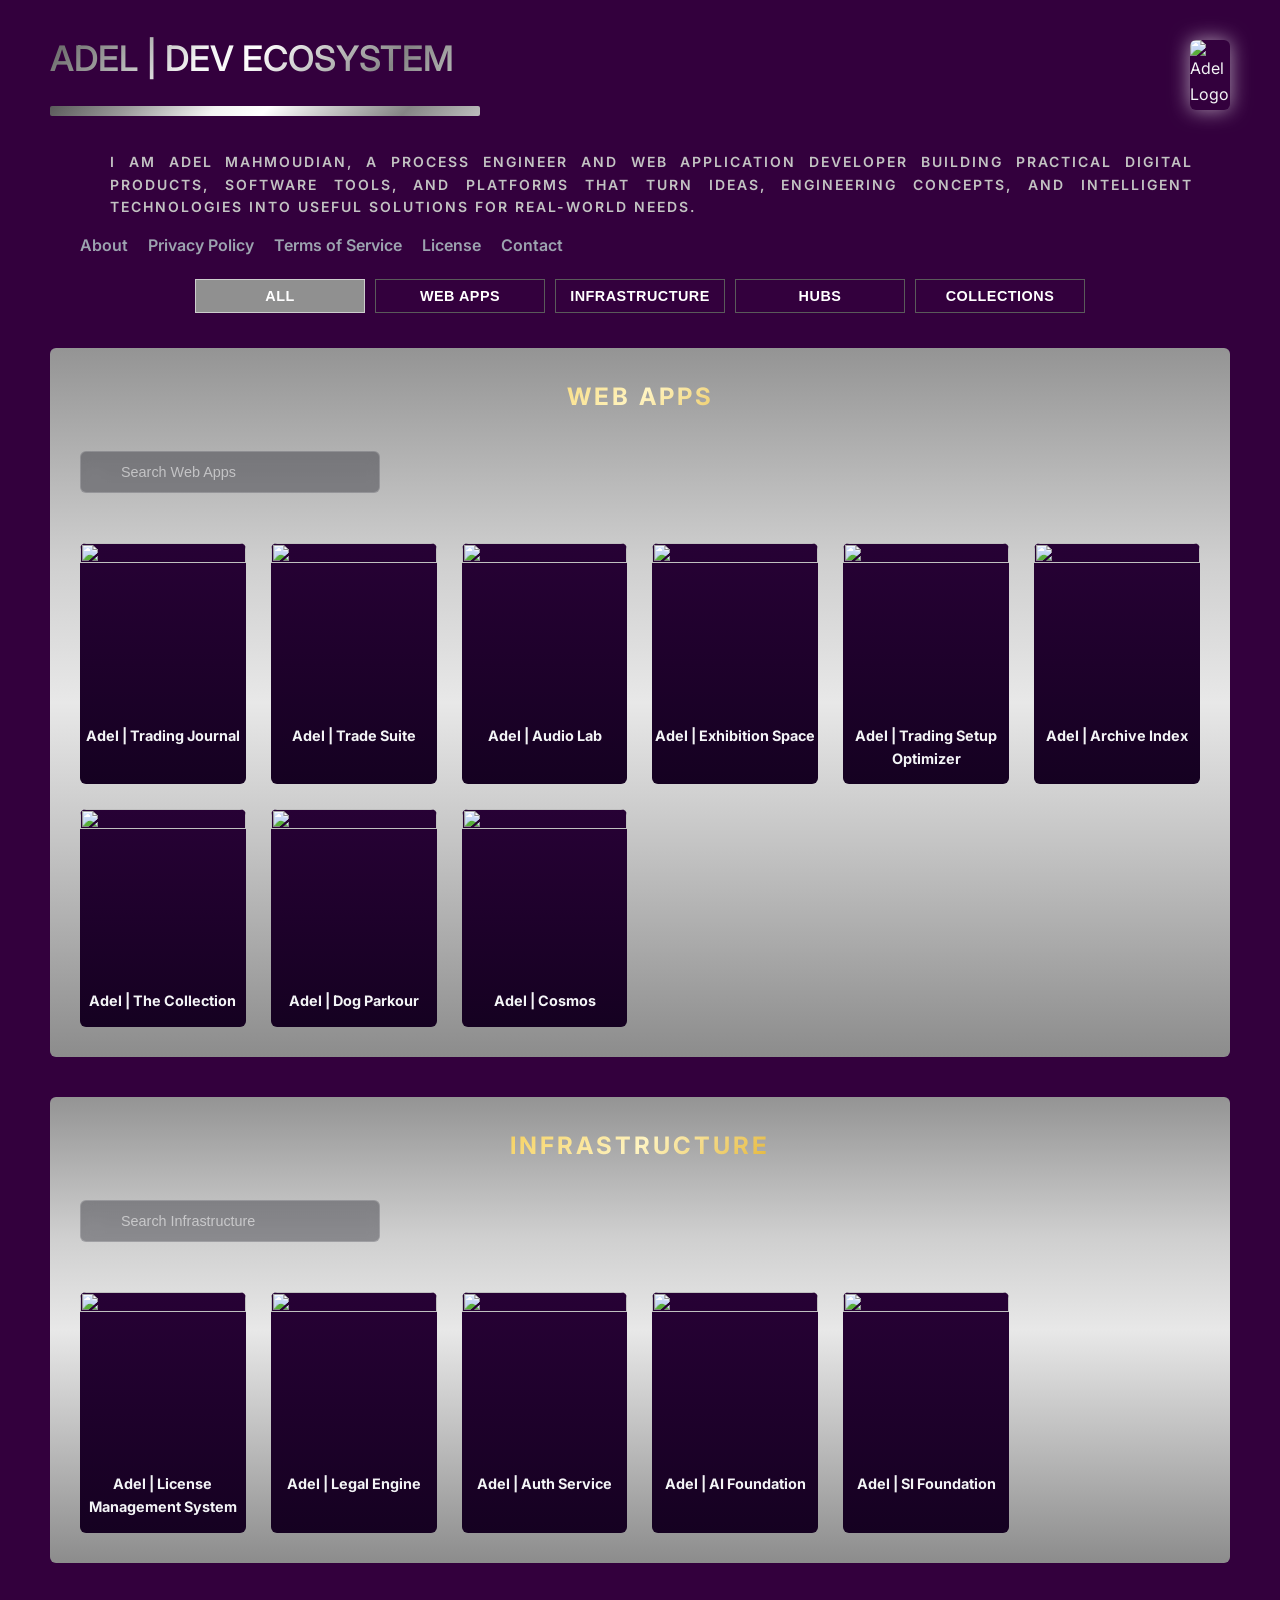
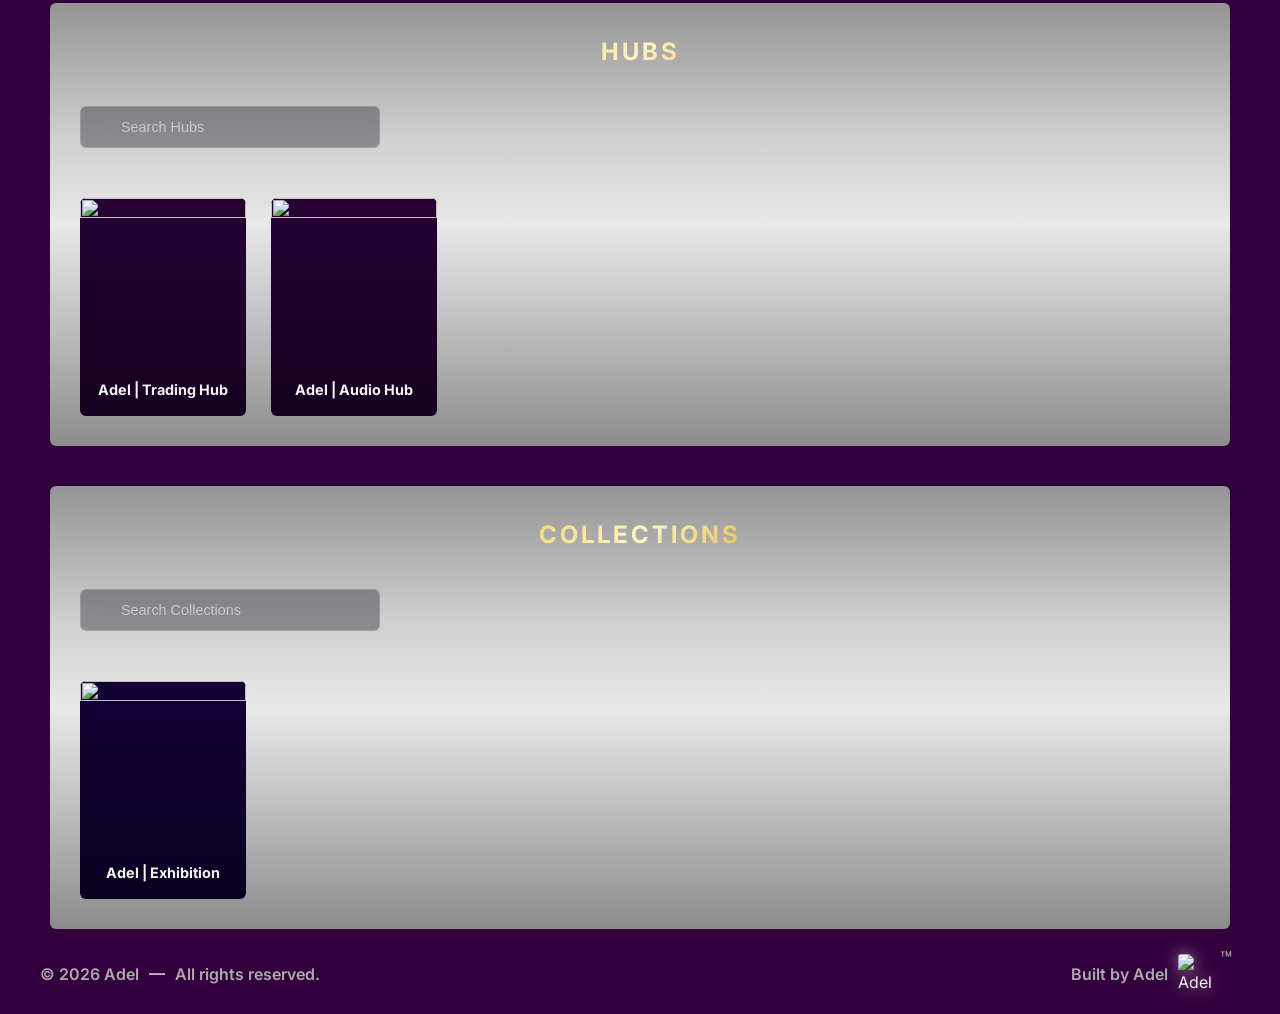
==== commit 7ae45bc0: "Deploying to gh-pages from @ adel-euai/dev-ecosystem@010f1afec2058ca77d88ed66223deec44c7afdc2 🚀" ====
--- a/index.html
+++ b/index.html
@@ -36,11 +36,11 @@
                 I am Adel Mahmoudian, a Process Engineer and Web Application Developer building practical digital products, software tools, and platforms that turn ideas, engineering concepts, and intelligent technologies into useful solutions for real-world needs.
             </p>
             <nav class="nav-links">
-                <a href="about.html">About</a>
-                <a href="privacy.html">Privacy Policy</a>
-                <a href="terms.html">Terms of Service</a>
-                <a href="license.html">License</a>
-                <a href="contact.html">Contact</a>
+            <a href="https://adel-legal-engine.pages.dev/legal/about.html">About</a>
+            <a href="https://adel-legal-engine.pages.dev/applications/dev-ecosystem/privacy.html">Privacy Policy</a>
+            <a href="https://adel-legal-engine.pages.dev/applications/dev-ecosystem/terms.html">Terms of Service</a>
+            <a href="https://adel-legal-engine.pages.dev/applications/dev-ecosystem/license.html">License</a>
+            <a href="https://adel-legal-engine.pages.dev/legal/contact.html">Contact</a>
             </nav>
             
         </div>
@@ -147,18 +147,18 @@
                     <h3>Adel | Auth Service</h3>
                 </div>
 
-                <div class="project-card web-app" data-name="neural ai foundation">
-                    <div class="project-image">
-                    <img src="https://adel-euai.github.io/asset-hub/logo/neural-ai-foundation-favicon.png">
-                    </div>
-                    <h3>Adel | Neural AI Foundation</h3>
-                </div>
-
-                <div class="project-card web-app" data-name="cognitive ai foundation">
-                    <div class="project-image">
-                    <img src="https://adel-euai.github.io/asset-hub/logo/cognitive-ai-foundation-favicon.png">
-                    </div>
-                    <h3>Adel | Cognitive AI Foundation</h3>
+                <div class="project-card web-app" data-name="ai foundation">
+                    <div class="project-image">
+                    <img src="https://adel-euai.github.io/asset-hub/logo/ai-foundation-favicon.png">
+                    </div>
+                    <h3>Adel | AI Foundation</h3>
+                </div>
+
+                <div class="project-card web-app" data-name="si foundation">
+                    <div class="project-image">
+                    <img src="https://adel-euai.github.io/asset-hub/logo/si-foundation-favicon.png">
+                    </div>
+                    <h3>Adel | SI Foundation</h3>
                 </div>
                 
             </div>                      
